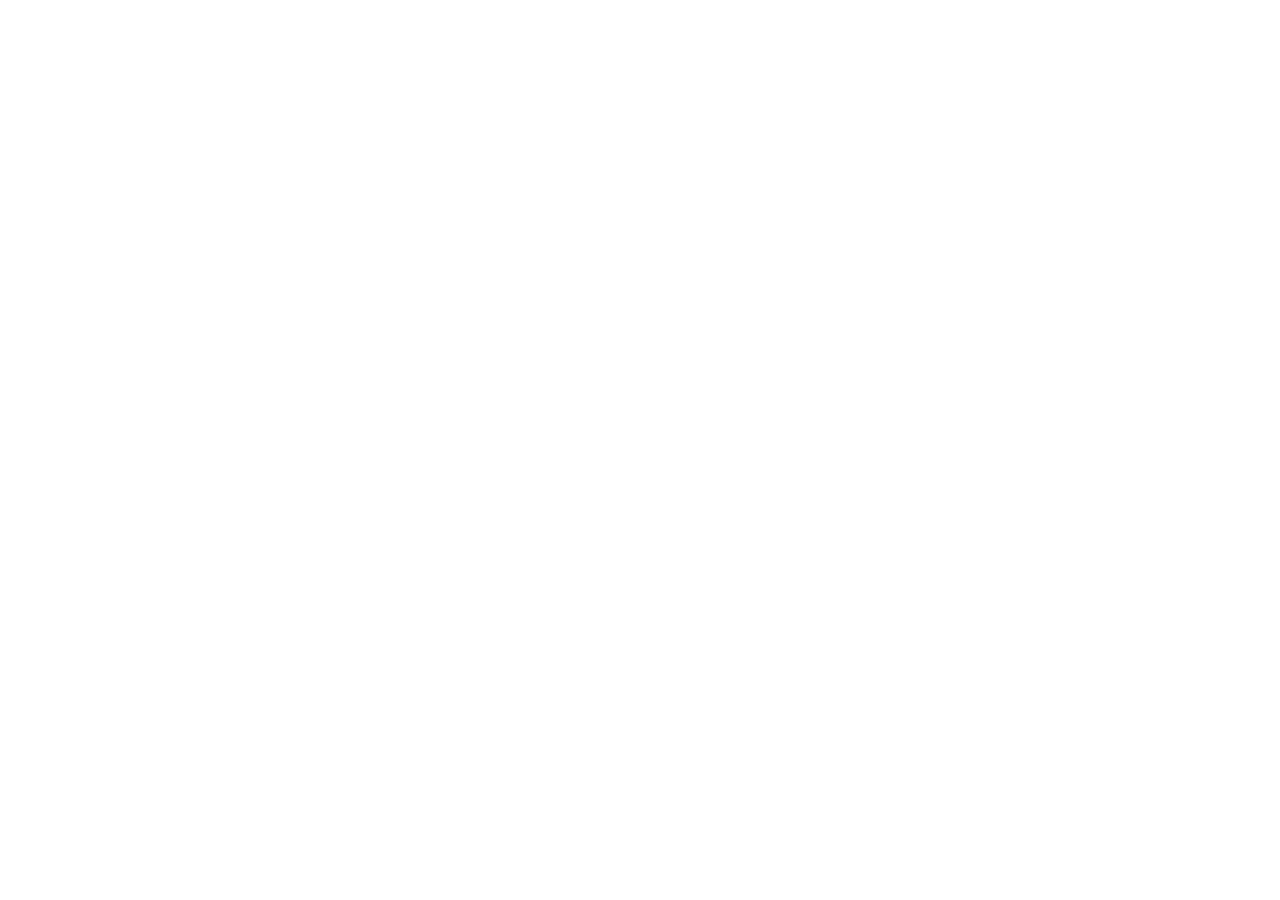
==== templates/index.html @ 16b67f0a "feat: 회원가입 API 구현 - pgxpool 기반 DB 연결 및 sqlc 연동 - AuthService/AuthHandler/route 계층 구성 - bcrypt 비밀번호 해" ====
<!doctype html>
<html lang="en">
    <head>
        <meta charset="UTF-8" />
        <meta name="viewport" content="width=device-width, initial-scale=1.0" />
        <title>Document</title>
    </head>
    <body></body>
</html>
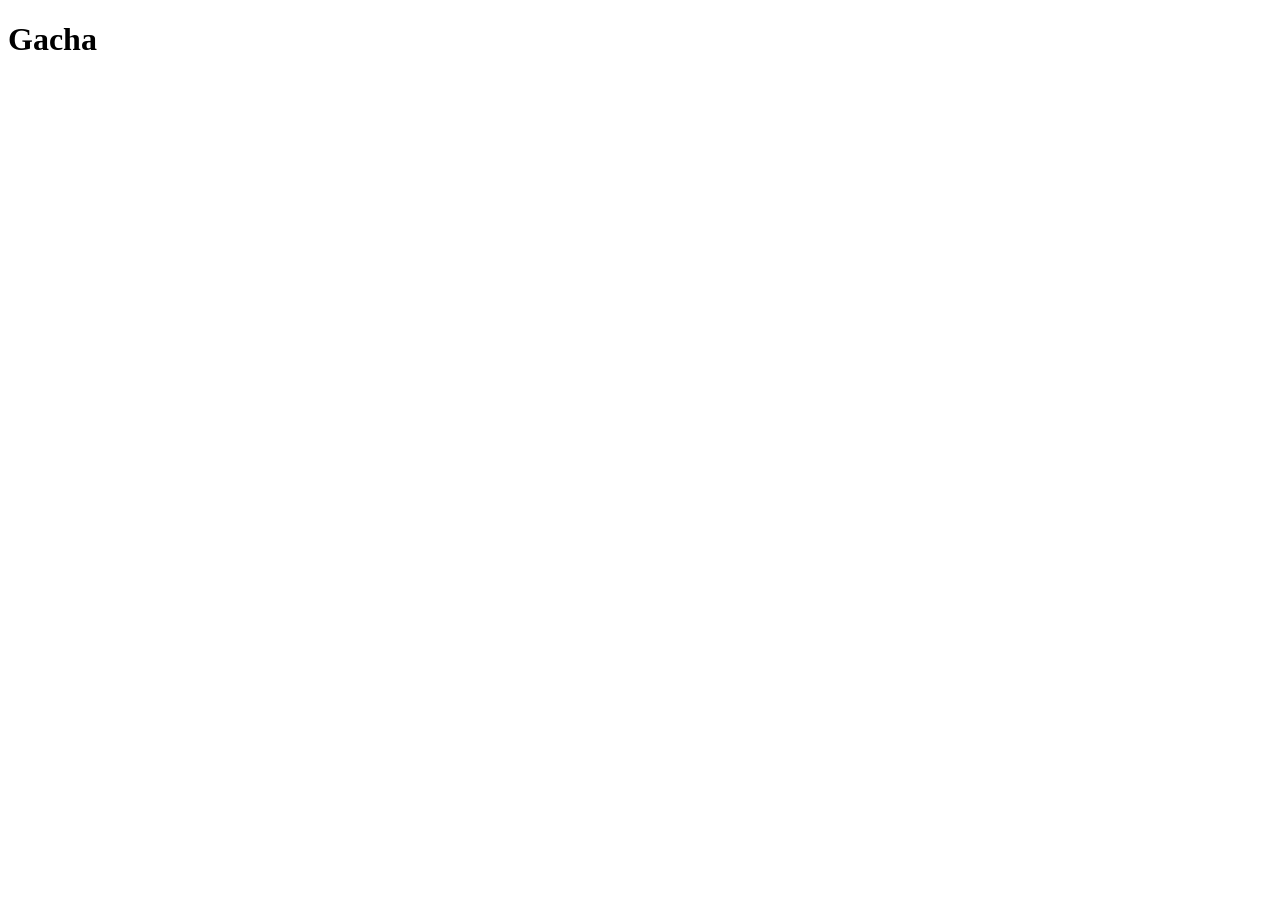
==== commit 7d4502e0: "feat: page_handler 생성 및 라우팅" ====
--- a/templates/index.html
+++ b/templates/index.html
@@ -3,7 +3,9 @@
     <head>
         <meta charset="UTF-8" />
         <meta name="viewport" content="width=device-width, initial-scale=1.0" />
-        <title>Document</title>
+        <title>Gacha</title>
     </head>
-    <body></body>
+    <body>
+        <h1>Gacha</h1>
+    </body>
 </html>
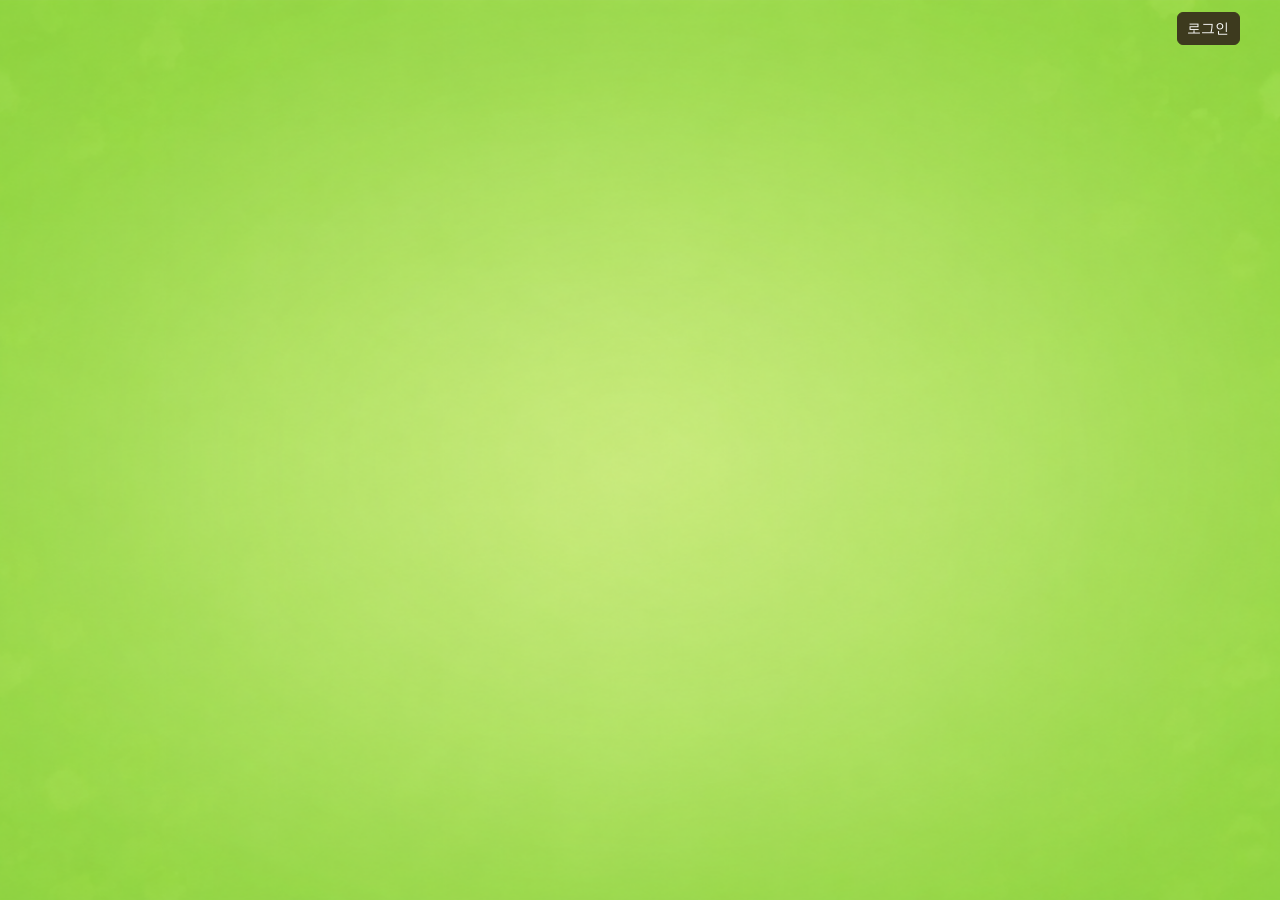
==== commit 231857e5: "feat: 로그인/회원가입 페이지 구현 및 API 연동 - login.html, signup.html, 페이지 및 라우팅(/login, /signup) 추가 - 정적 파일 서빙(s" ====
--- a/templates/index.html
+++ b/templates/index.html
@@ -3,9 +3,38 @@
     <head>
         <meta charset="UTF-8" />
         <meta name="viewport" content="width=device-width, initial-scale=1.0" />
+
+        <link
+            href="https://cdn.jsdelivr.net/npm/bootstrap@5.3.8/dist/css/bootstrap.min.css"
+            rel="stylesheet"
+            integrity="sha384-sRIl4kxILFvY47J16cr9ZwB07vP4J8+LH7qKQnuqkuIAvNWLzeN8tE5YBujZqJLB"
+            crossorigin="anonymous"
+        />
+        <script
+            src="https://cdn.jsdelivr.net/npm/bootstrap@5.3.8/dist/js/bootstrap.bundle.min.js"
+            integrity="sha384-FKyoEForCGlyvwx9Hj09JcYn3nv7wiPVlz7YYwJrWVcXK/BmnVDxM+D2scQbITxI"
+            crossorigin="anonymous"
+        ></script>
         <title>Gacha</title>
+        <link rel="stylesheet" href="/static/style.css" />
     </head>
-    <body>
-        <h1>Gacha</h1>
+    <body class="index-page">
+        <header class="header">
+            <a
+                href="/login"
+                class="btn btn-primary"
+                style="
+                    --bs-btn-padding-y: 0.3rem;
+                    --bs-btn-padding-x: 0.6rem;
+                    --bs-btn-font-size: 0.9rem;
+                    --bs-btn-bg: #3d3a1e;
+                    --bs-btn-border-color: #3d3a1e;
+                    --bs-btn-hover-bg: #55512a;
+                    --bs-btn-hover-border-color: #55512a;
+                "
+            >
+                로그인
+            </a>
+        </header>
     </body>
 </html>
--- a/static/style.css
+++ b/static/style.css
@@ -0,0 +1,113 @@
+body {
+    background-color: white;
+    min-height: 100vh;
+}
+
+/* ==================
+   Components
+   ================== */
+.header {
+    padding: 12px 40px;
+
+    display: flex;
+    align-items: center;
+    justify-content: right;
+}
+
+#message {
+    text-align: center;
+    color: #d33;
+    font-size: 0.9rem;
+}
+
+/* ==================
+   Pages
+   ================== */
+
+/* index.html */
+.index-page {
+    background-image: url('/static/images/bg/index_bg.png');
+    background-size: cover;
+    background-position: center;
+}
+
+/* login.html */
+.auth-page {
+    background-image: url('/static/images/bg/index_bg.png');
+    background-size: cover;
+    background-position: center;
+
+    display: flex;
+    align-items: center;
+    justify-content: center;
+}
+
+.auth-card {
+    width: 100%;
+    max-width: 360px;
+    padding: 2.5rem 2rem;
+    border-radius: 16px;
+
+    background-color: rgba(255, 255, 255, 0.55);
+    backdrop-filter: blur(12px);
+    -webkit-backdrop-filter: blur(12px);
+    border: 1px solid rgba(255, 255, 255, 0.6);
+    box-shadow: 0 8px 32px rgba(0, 0, 0, 0.15);
+}
+
+.auth-card h5 {
+    color: #3d3a1e;
+    font-weight: 700;
+    margin-bottom: 1.5rem;
+}
+
+.auth-card .form-control {
+    background-color: rgba(255, 255, 255, 0.4);
+    border: 1px solid rgba(61, 58, 30, 0.25);
+}
+
+.auth-card .form-control:focus {
+    background-color: rgba(255, 255, 255, 0.6);
+    border-color: #3d3a1e;
+    box-shadow: 0 0 0 0.2rem rgba(61, 58, 30, 0.15);
+}
+
+.auth-submit-btn {
+    background-color: #3d3a1e;
+    border-color: #3d3a1e;
+    color: white;
+}
+
+.auth-submit-btn:hover {
+    background-color: #55512a;
+    border-color: #55512a;
+    color: white;
+}
+
+.auth-card-footer {
+    margin-top: 1rem;
+    font-size: 0.85rem;
+    text-align: center;
+    color: #3d3a1e;
+}
+
+.auth-card-footer a {
+    color: #4a5568;
+    font-weight: 700;
+    text-decoration: none;
+}
+
+.auth-card-footer a:hover {
+    text-decoration: underline;
+}
+
+/* signup.html */
+.signup-page {
+    background-image: url('/static/images/bg/index_bg.png');
+    background-size: cover;
+    background-position: center;
+
+    display: flex;
+    align-items: center;
+    justify-content: center;
+}
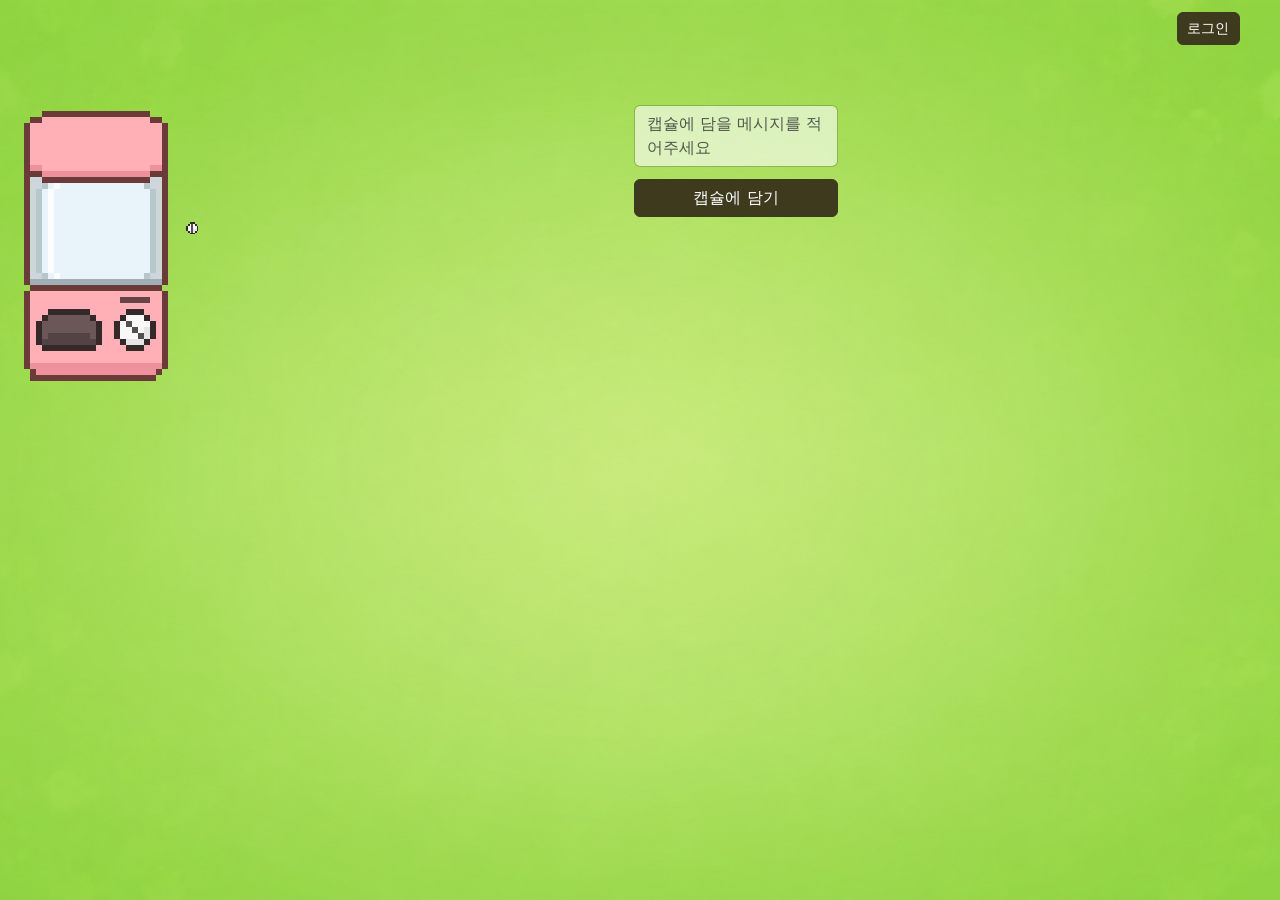
==== commit c4229af2: "feat: 캡슐(메시지) 뽑기/작성 기능 구현 - capsules 테이블 추가 (1회성 소모, FOR UPDATE SKIP LOCKED로 동시성 처리) - CreateCapsule" ====
--- a/templates/index.html
+++ b/templates/index.html
@@ -22,6 +22,7 @@
         <header class="header">
             <a
                 href="/login"
+                id="login-link"
                 class="btn btn-primary"
                 style="
                     --bs-btn-padding-y: 0.3rem;
@@ -35,6 +36,68 @@
             >
                 로그인
             </a>
+
+            <div class="dropdown d-none" id="profile-area">
+                <button
+                    class="user-avatar"
+                    id="profile-circle"
+                    data-bs-toggle="dropdown"
+                    aria-expanded="false"
+                ></button>
+                <span id="header-nickname" class="header-nickname"></span>
+                <ul class="dropdown-menu dropdown-menu-end">
+                    <li><span class="dropdown-item-text" id="profile-nickname"></span></li>
+                    <li><hr class="dropdown-divider" /></li>
+                    <li class="dropdown-item-text">
+                        <span class="avatar-picker-label">프로필 사진 변경</span>
+                        <div id="header-avatar-picker" class="avatar-picker"></div>
+                    </li>
+                    <li><hr class="dropdown-divider" /></li>
+                    <li>
+                        <button class="dropdown-item" type="button" onclick="logout()">
+                            로그아웃
+                        </button>
+                    </li>
+                </ul>
+            </div>
         </header>
+
+        <main class="gacha-section">
+            <div class="gacha-machine">
+                <img
+                    src="/static/images/objects/capsule-machin.png"
+                    class="machine-img"
+                    alt="가챠 머신"
+                />
+                <button class="machine-knob" id="gacha-knob" onclick="pullGacha()">
+                    <img
+                        id="knob-img"
+                        src="/static/images/objects/machine-labor_1.png"
+                        alt="손잡이"
+                    />
+                </button>
+                <img id="gacha-capsule" class="gacha-capsule" alt="캡슐" />
+            </div>
+
+            <div id="capsule-result" class="capsule-result d-none">
+                <p id="capsule-result-nickname" class="capsule-result-nickname"></p>
+                <p id="capsule-result-message" class="capsule-result-message"></p>
+            </div>
+
+            <form id="capsule-form" class="capsule-form">
+                <textarea
+                    id="capsule-message"
+                    class="form-control"
+                    rows="2"
+                    maxlength="300"
+                    placeholder="캡슐에 담을 메시지를 적어주세요"
+                    required
+                ></textarea>
+                <button type="submit" class="btn w-100 auth-submit-btn">캡슐에 담기</button>
+                <p id="capsule-form-message" class="mt-2"></p>
+            </form>
+        </main>
+
+        <script src="/static/script.js"></script>
     </body>
 </html>
--- a/static/style.css
+++ b/static/style.css
@@ -20,6 +20,71 @@
     font-size: 0.9rem;
 }
 
+.user-avatar {
+    display: flex;
+    align-items: center;
+    justify-content: center;
+    width: 36px;
+    height: 36px;
+    border-radius: 50%;
+    background-color: #3d3a1e;
+    color: white;
+    font-weight: 700;
+    font-size: 1.1rem;
+    border: none;
+    cursor: pointer;
+    padding: 0;
+    overflow: hidden;
+}
+
+.profile-avatar-img {
+    width: 100%;
+    height: 100%;
+    object-fit: cover;
+    border-radius: 50%;
+}
+
+.avatar-picker {
+    display: flex;
+    flex-wrap: wrap;
+    gap: 0.5rem;
+}
+
+.avatar-option {
+    display: block;
+    width: 40px;
+    height: 40px;
+    border-radius: 50%;
+    object-fit: cover;
+    background-color: rgba(61, 58, 30, 0.08);
+    border: 2px solid transparent;
+    cursor: pointer;
+}
+
+.avatar-option.selected {
+    border-color: #3d3a1e;
+    background-color: rgba(61, 58, 30, 0.15);
+}
+
+.avatar-picker-label {
+    display: block;
+    font-size: 0.8rem;
+    color: #6b6535;
+    margin-bottom: 0.4rem;
+}
+
+#profile-area {
+    display: flex;
+    align-items: center;
+    gap: 0.5rem;
+}
+
+.header-nickname {
+    font-weight: 700;
+    font-size: 0.9rem;
+    color: #3d3a1e;
+}
+
 /* ==================
    Pages
    ================== */
@@ -31,6 +96,105 @@
     background-position: center;
 }
 
+.gacha-section {
+    display: flex;
+    justify-content: center;
+    padding: 3rem 0;
+}
+
+.gacha-machine {
+    position: relative;
+    width: 192px;
+    height: 288px;
+}
+
+.machine-img {
+    width: 100%;
+    height: 100%;
+    image-rendering: pixelated;
+}
+
+.machine-knob {
+    position: absolute;
+    top: 38%;
+    right: -8%;
+    width: 15%;
+    border: none;
+    background: transparent;
+    padding: 0;
+    cursor: pointer;
+}
+
+.machine-knob img {
+    width: 100%;
+    display: block;
+    image-rendering: pixelated;
+}
+
+.gacha-capsule {
+    position: absolute;
+    bottom: 6%;
+    left: 50%;
+    width: 22%;
+    image-rendering: pixelated;
+    display: none;
+    opacity: 0;
+    transform: translate(-50%, -20px);
+    transition:
+        transform 0.4s cubic-bezier(0.34, 1.56, 0.64, 1),
+        opacity 0.2s;
+}
+
+.gacha-capsule.drop {
+    opacity: 1;
+    transform: translate(-50%, 0);
+}
+
+.capsule-result {
+    max-width: 360px;
+    margin: 0 auto 1.5rem;
+    padding: 1rem 1.5rem;
+    border-radius: 12px;
+    background-color: rgba(255, 255, 255, 0.7);
+    text-align: center;
+}
+
+.capsule-result-nickname {
+    font-weight: 700;
+    color: #3d3a1e;
+    margin-bottom: 0.25rem;
+}
+
+.capsule-result-message {
+    color: #3d3a1e;
+    margin-bottom: 0;
+    word-break: break-word;
+}
+
+.capsule-form {
+    max-width: 360px;
+    margin: 0 auto;
+    padding: 0 1rem;
+}
+
+.capsule-form textarea {
+    resize: none;
+    margin-bottom: 0.75rem;
+    background-color: rgba(255, 255, 255, 0.6);
+    border: 1px solid rgba(61, 58, 30, 0.25);
+}
+
+.capsule-form textarea:focus {
+    background-color: rgba(255, 255, 255, 0.85);
+    border-color: #3d3a1e;
+    box-shadow: 0 0 0 0.2rem rgba(61, 58, 30, 0.15);
+}
+
+#capsule-form-message {
+    text-align: center;
+    font-size: 0.85rem;
+}
+
 /* login.html */
 .auth-page {
     background-image: url('/static/images/bg/index_bg.png');
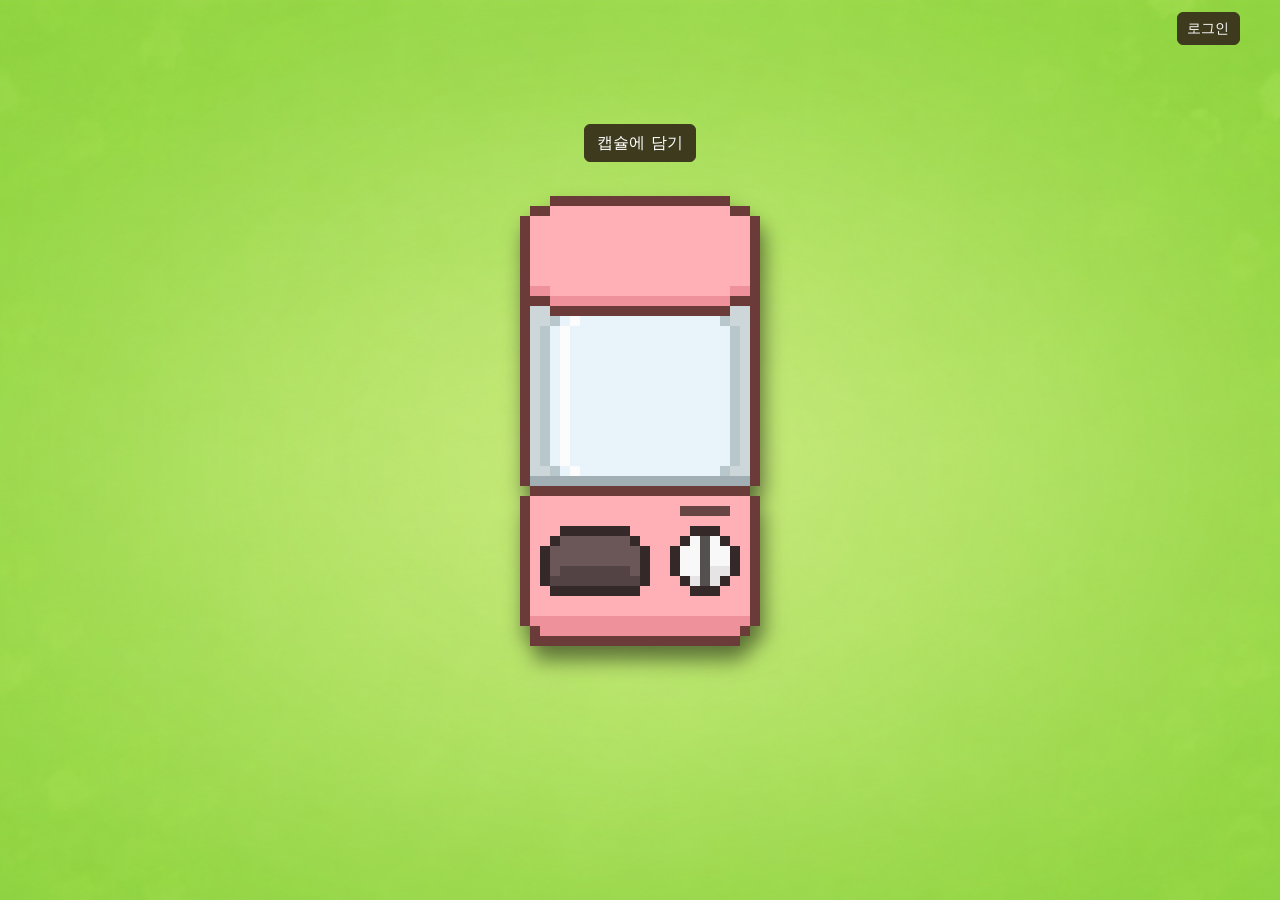
==== commit 41449ad1: "feat: 캡슐 개수 조회 API 및 가챠 뽑기 연출 구현 - GetCapsuleCount 쿼리/서비스/핸들러 추가, GET /api/v1/capsules/count - 가챠 머신" ====
--- a/templates/index.html
+++ b/templates/index.html
@@ -63,12 +63,22 @@
         </header>
 
         <main class="gacha-section">
+            <button
+                type="button"
+                class="btn auth-submit-btn"
+                data-bs-toggle="modal"
+                data-bs-target="#capsule-write-modal"
+            >
+                캡슐에 담기
+            </button>
+
             <div class="gacha-machine">
                 <img
                     src="/static/images/objects/capsule-machin.png"
                     class="machine-img"
                     alt="가챠 머신"
                 />
+                <div id="capsule-pile" class="capsule-pile"></div>
                 <button class="machine-knob" id="gacha-knob" onclick="pullGacha()">
                     <img
                         id="knob-img"
@@ -76,26 +86,65 @@
                         alt="손잡이"
                     />
                 </button>
-                <img id="gacha-capsule" class="gacha-capsule" alt="캡슐" />
+                <div id="gacha-capsule-shadow" class="capsule-shadow"></div>
+                <img
+                    id="gacha-capsule"
+                    class="gacha-capsule"
+                    alt="캡슐"
+                    onclick="showCapsuleModal()"
+                />
             </div>
 
-            <div id="capsule-result" class="capsule-result d-none">
-                <p id="capsule-result-nickname" class="capsule-result-nickname"></p>
-                <p id="capsule-result-message" class="capsule-result-message"></p>
+            <div class="modal fade" id="capsule-modal" tabindex="-1" aria-hidden="true">
+                <div class="modal-dialog modal-dialog-centered">
+                    <div class="modal-content capsule-modal-content">
+                        <div class="modal-header">
+                            <h5 class="modal-title" id="modal-capsule-nickname"></h5>
+                            <button
+                                type="button"
+                                class="btn-close"
+                                data-bs-dismiss="modal"
+                                aria-label="Close"
+                            ></button>
+                        </div>
+                        <div class="modal-body">
+                            <p id="modal-capsule-message" class="mb-0"></p>
+                        </div>
+                    </div>
+                </div>
             </div>
 
-            <form id="capsule-form" class="capsule-form">
-                <textarea
-                    id="capsule-message"
-                    class="form-control"
-                    rows="2"
-                    maxlength="300"
-                    placeholder="캡슐에 담을 메시지를 적어주세요"
-                    required
-                ></textarea>
-                <button type="submit" class="btn w-100 auth-submit-btn">캡슐에 담기</button>
-                <p id="capsule-form-message" class="mt-2"></p>
-            </form>
+            <div class="modal fade" id="capsule-write-modal" tabindex="-1" aria-hidden="true">
+                <div class="modal-dialog modal-dialog-centered">
+                    <div class="modal-content capsule-modal-content">
+                        <div class="modal-header">
+                            <h5 class="modal-title">캡슐에 메시지 담기</h5>
+                            <button
+                                type="button"
+                                class="btn-close"
+                                data-bs-dismiss="modal"
+                                aria-label="Close"
+                            ></button>
+                        </div>
+                        <div class="modal-body">
+                            <form id="capsule-form" class="capsule-form">
+                                <textarea
+                                    id="capsule-message"
+                                    class="form-control"
+                                    rows="3"
+                                    maxlength="300"
+                                    placeholder="캡슐에 담을 메시지를 적어주세요"
+                                    required
+                                ></textarea>
+                                <button type="submit" class="btn w-100 auth-submit-btn">
+                                    캡슐에 담기
+                                </button>
+                                <p id="capsule-form-message" class="mt-2 mb-0"></p>
+                            </form>
+                        </div>
+                    </div>
+                </div>
+            </div>
         </main>
 
         <script src="/static/script.js"></script>
--- a/static/style.css
+++ b/static/style.css
@@ -98,27 +98,76 @@
 
 .gacha-section {
     display: flex;
+    flex-direction: column;
+    align-items: center;
     justify-content: center;
-    padding: 3rem 0;
+    gap: 1.5rem;
+    min-height: 75vh;
+    padding: 3rem 1rem;
 }
 
 .gacha-machine {
     position: relative;
-    width: 192px;
-    height: 288px;
+    width: 320px;
+    height: 480px;
 }
 
 .machine-img {
     width: 100%;
     height: 100%;
     image-rendering: pixelated;
+    filter: drop-shadow(4px 14px 10px rgba(0, 0, 0, 0.5));
+}
+
+.capsule-pile {
+    position: absolute;
+    top: 24%;
+    left: 5%;
+    right: 4%;
+    bottom: 35%;
+    overflow: hidden;
+    pointer-events: none;
+}
+
+.capsule-pile img {
+    position: absolute;
+    width: 50%;
+    transform: translate(-50%, -50%) rotate(var(--rot, 0deg));
+    image-rendering: pixelated;
+    opacity: 1;
+    filter: drop-shadow(2px 8px 4px rgba(0, 0, 0, 0.5));
+    transition:
+        transform 0.25s ease,
+        opacity 0.2s ease;
+}
+
+/* 레버를 돌리는 동안 캡슐마다 조금씩 다른 폭/타이밍으로 제각각 흔들림 */
+.capsule-pile.shaking img {
+    animation: capsule-jiggle 0.18s ease-in-out infinite;
+    animation-delay: var(--shake-delay, 0s);
+}
+
+@keyframes capsule-jiggle {
+    0%,
+    100% {
+        transform: translate(-50%, -50%) rotate(var(--rot, 0deg));
+    }
+    50% {
+        transform: translate(calc(-50% + var(--shake, 3px)), -50%) rotate(var(--rot, 0deg));
+    }
+}
+
+.capsule-pile img.capsule-enter {
+    opacity: 0;
+    transform: translate(-50%, -70%) rotate(var(--rot, 0deg));
 }
 
 .machine-knob {
     position: absolute;
-    top: 38%;
-    right: -8%;
-    width: 15%;
+    top: 79.2%;
+    left: 72%;
+    width: 50%;
+    transform: translate(-50%, -50%);
     border: none;
     background: transparent;
     padding: 0;
@@ -133,41 +182,178 @@
 
 .gacha-capsule {
     position: absolute;
-    bottom: 6%;
-    left: 50%;
-    width: 22%;
+    bottom: -140px;
+    left: 33%;
+    width: 60%;
     image-rendering: pixelated;
     display: none;
     opacity: 0;
-    transform: translate(-50%, -20px);
-    transition:
-        transform 0.4s cubic-bezier(0.34, 1.56, 0.64, 1),
-        opacity 0.2s;
+    cursor: pointer;
+    transform: translate(-50%, -120px);
+}
+
+.capsule-shadow {
+    position: absolute;
+    bottom: -95px;
+    left: calc(33% - 5px);
+    width: 40%;
+    height: 30px;
+    transform: translate(-50%, 0) scale(0.3);
+    border-radius: 50%;
+    background: radial-gradient(
+        ellipse at center,
+        rgba(0, 0, 0, 0.5) 0%,
+        rgba(0, 0, 0, 0.25) 40%,
+        rgba(0, 0, 0, 0) 50%
+    );
+    filter: blur(3px);
+    opacity: 0;
+    pointer-events: none;
+}
+
+/* 캡슐이 떨어지는 동안(0~38%) 옅고 작다가 착지 시점부터는
+   capsule-fall-bounce의 스쿼시/호핑 타이밍에 맞춰 그림자도 커졌다 작아졌다 함
+   (캡슐이 바닥에 눌릴 때 = 크고 진하게, 위로 튈 때 = 작고 옅게) */
+.capsule-shadow.show {
+    animation:
+        capsule-shadow-pulse 1s forwards,
+        capsule-shadow-wiggle 2.4s ease-in-out 1.6s infinite;
+}
+
+/* capsule-wiggle과 같은 타이밍으로 그림자도 좌우로 살짝 따라 움직임 */
+@keyframes capsule-shadow-wiggle {
+    0%,
+    20%,
+    100% {
+        transform: translate(-50%, 0) scale(1);
+    }
+    4% {
+        transform: translate(calc(-50% - 4px), 0) scale(1);
+    }
+    8% {
+        transform: translate(calc(-50% + 4px), 0) scale(1);
+    }
+    12% {
+        transform: translate(calc(-50% - 4px), 0) scale(1);
+    }
+    16% {
+        transform: translate(calc(-50% + 4px), 0) scale(1);
+    }
+}
+
+@keyframes capsule-shadow-pulse {
+    0% {
+        animation-timing-function: linear;
+        transform: translate(-50%, 0) scale(0.3);
+        opacity: 0;
+    }
+    38% {
+        animation-timing-function: ease-out;
+        transform: translate(-50%, 0) scale(1);
+        opacity: 0.85;
+    }
+    47% {
+        transform: translate(-50%, 0) scale(1.3);
+        opacity: 1;
+    }
+    58% {
+        transform: translate(-50%, 0) scale(0.55);
+        opacity: 0.45;
+    }
+    70% {
+        transform: translate(-50%, 0) scale(1.15);
+        opacity: 0.95;
+    }
+    82% {
+        transform: translate(-50%, 0) scale(0.75);
+        opacity: 0.6;
+    }
+    92% {
+        transform: translate(-50%, 0) scale(1.05);
+        opacity: 0.85;
+    }
+    100% {
+        transform: translate(-50%, 0) scale(1);
+        opacity: 0.85;
+    }
 }
 
 .gacha-capsule.drop {
-    opacity: 1;
-    transform: translate(-50%, 0);
-}
-
-.capsule-result {
-    max-width: 360px;
-    margin: 0 auto 1.5rem;
-    padding: 1rem 1.5rem;
-    border-radius: 12px;
-    background-color: rgba(255, 255, 255, 0.7);
-    text-align: center;
-}
-
-.capsule-result-nickname {
+    transform-origin: bottom center;
+    animation:
+        capsule-fall-bounce 1s forwards,
+        capsule-wiggle 2.4s ease-in-out 1.6s infinite;
+}
+
+/* 0~38%: 등속으로 뚝 떨어짐(linear). 38% 이후: 착지와 동시에 바로 이어지는 바운스 */
+@keyframes capsule-fall-bounce {
+    0% {
+        animation-timing-function: linear;
+        transform: translate(-50%, -120px) scale(1, 1);
+        opacity: 0;
+    }
+    20% {
+        opacity: 1;
+    }
+    38% {
+        animation-timing-function: ease-out;
+        transform: translate(-50%, 0) scale(1, 1);
+        opacity: 1;
+    }
+    47% {
+        transform: translate(-50%, 0) scale(1.35, 0.6);
+    }
+    58% {
+        transform: translate(-50%, -30px) scale(0.85, 1.2);
+    }
+    70% {
+        transform: translate(-50%, 0) scale(1.22, 0.75);
+    }
+    82% {
+        transform: translate(-50%, -12px) scale(0.93, 1.08);
+    }
+    92% {
+        transform: translate(-50%, 0) scale(1.08, 0.94);
+    }
+    100% {
+        transform: translate(-50%, 0) scale(1, 1);
+        opacity: 1;
+    }
+}
+
+/* 착지(fall-bounce 종료, 1s) 후 0.6s 텀을 두고 시작.
+   몬스터볼처럼 좌우좌우 빠르게 흔들고 한동안 멈췄다가 반복 */
+@keyframes capsule-wiggle {
+    0%,
+    20%,
+    100% {
+        transform: translate(-50%, 0) rotate(0deg);
+    }
+    4% {
+        transform: translate(-50%, 0) rotate(-10deg);
+    }
+    8% {
+        transform: translate(-50%, 0) rotate(10deg);
+    }
+    12% {
+        transform: translate(-50%, 0) rotate(-10deg);
+    }
+    16% {
+        transform: translate(-50%, 0) rotate(10deg);
+    }
+}
+
+.capsule-modal-content {
+    border-radius: 16px;
+}
+
+#modal-capsule-nickname {
+    color: #3d3a1e;
     font-weight: 700;
+}
+
+#modal-capsule-message {
     color: #3d3a1e;
-    margin-bottom: 0.25rem;
-}
-
-.capsule-result-message {
-    color: #3d3a1e;
-    margin-bottom: 0;
     word-break: break-word;
 }
 
